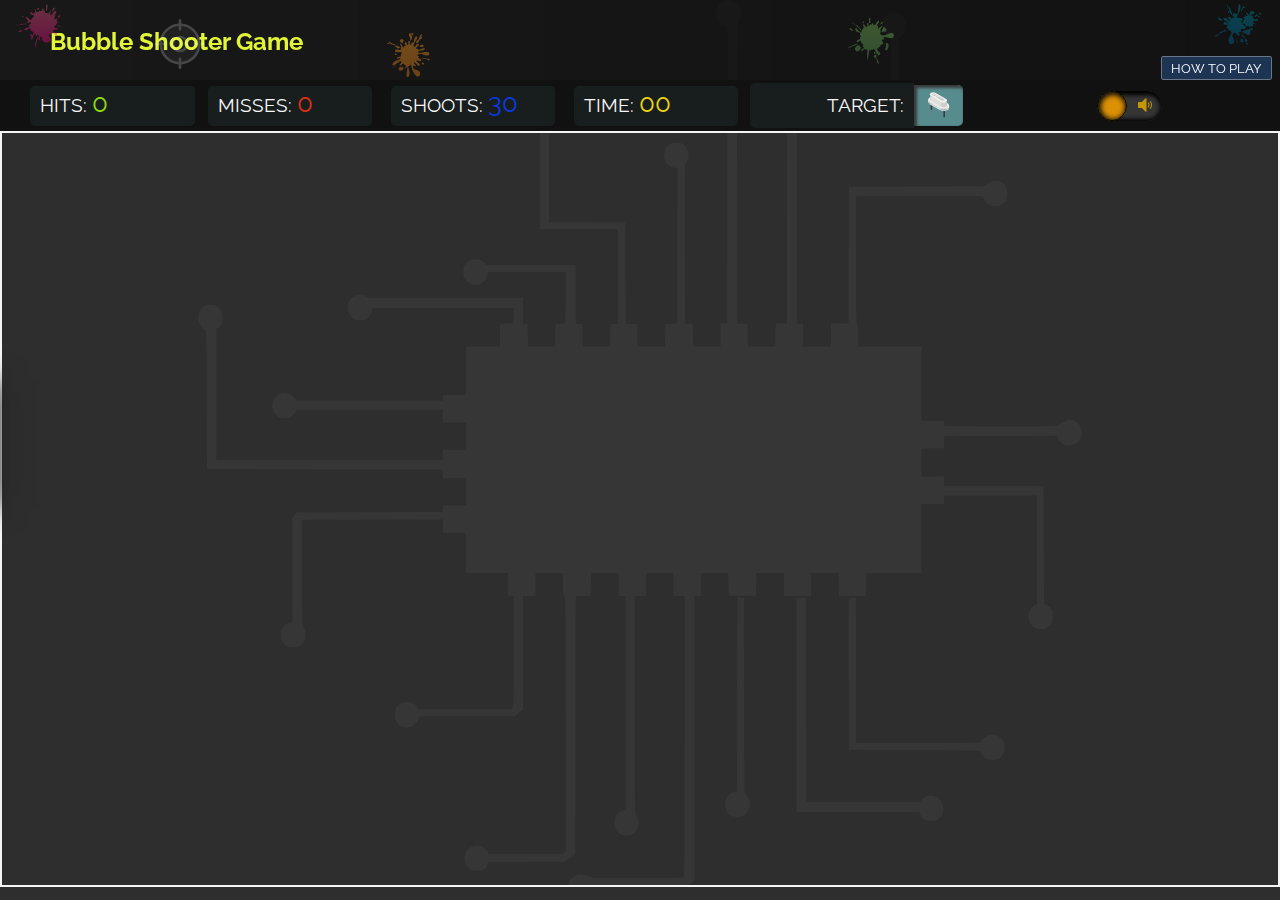
==== index.html @ 7543eb38 "Initial commit" ====
<!DOCTYPE html>
<html lang="en">
  <head>
    <meta charset="UTF-8">
    <meta http-equiv="X-UA-Compatible" content="IE=edge">
    <meta name="viewport" content="width=device-width, initial-scale=1.0, maximum-scale=1.0, user-scalable=0">
    <meta name="game shooter bubble css javascript">
    <link rel="shortcut icon" href="./icons/logo-tab.svg">
    <link rel="preconnect" href="https://fonts.googleapis.com">
    <link rel="preconnect" href="https://fonts.gstatic.com" crossorigin>
    <link href="https://fonts.googleapis.com/css2?family=DotGothic16&amp;family=Raleway:wght@100;200;300;400;500;700&amp;display=swap" rel="stylesheet">
    <link rel="stylesheet" href="./styles/general.css">
    <link rel="stylesheet" href="./styles/default.css">
    <title>Bubble Shooter Game</title>
  </head>
  <body>
    <main> 
      <header class="header"><img class="header__ballone header__ball" src="./images/mark_painball_1.png"><img class="header__balltwo header__ball" src="./images/mark_painball_2.png"><img class="header__ballthree header__ball" src="./images/mark_painball_3.png"><img class="header__ballfour header__ball" src="./images/mark_painball_4.png"><img class="header__shooter" src="./icons/crosshair2.svg">
        <h1 class="header__title">Bubble Shooter Game</h1>
        <button class="header__howtoplay">HOW TO PLAY</button>
        <div class="header__window">
          <ul class="header__message">
            <li class="header__list header__list--title">
              <h2>HOW TO PLAY</h2>
            </li>
            <li class="header__list">The goal of the game is to get the highest number of hits</li>
            <li class="header__list">Shoot the bubbles containing the selected target</li>
            <li class="header__list">You have a number of shots available</li>
            <li class="header__list">You have a limit of missed shots</li>
            <li class="header__list">Do not let the bubbles escape with the target.</li>
          </ul>
        </div>
      </header>
      <audio id="soundExplosion" src="./sounds/explosion2.mp3"></audio>
      <audio id="painball_shoot" src="./sounds/paintball_shoot.mp3"></audio>
      <div class="scoreboard">
        <p id="hits">HITS: <span> 0</span></p>
        <p id="misses">MISSES: <span> 0</span></p>
        <p id="shoots">SHOOTS: <span> 0</span></p>
        <p id="time">TIME: <span> 00</span></p>
        <p id="target">TARGET:</p><img id="targetImg" src="">
        <div id="mutedButton"><span></span></div>
      </div>
      <div id="containerAnimation"></div>
      <div class="explosion"><span></span>
        <div>
        </div>
        <div>
        </div>
        <div>
        </div>
        <div>
        </div>
        <div>
        </div>
        <div>
        </div>
        <div>
        </div>
        <div>
        </div>
        <div>
        </div>
        <div>
        </div>
        <div>
        </div>
        <div>
        </div>
        <div>
        </div>
        <div>
        </div>
        <div>
        </div>
        <div>
        </div>
        <div>
        </div>
        <div>
        </div>
        <div>
        </div>
        <div>
        </div>
        <div>
        </div>
        <div>
        </div>
        <div>
        </div>
        <div>
        </div>
        <div>
        </div>
        <div>
        </div>
        <div>
        </div>
        <div>
        </div>
        <div>
        </div>
        <div>
        </div>
        <div>
        </div>
        <div>
        </div>
        <div>
        </div>
        <div>
        </div>
        <div>
        </div>
        <div>
        </div>
        <div>
        </div>
        <div>
        </div>
        <div>
        </div>
        <div>
        </div>
        <div>
        </div>
        <div>
        </div>
        <div>
        </div>
        <div>
        </div>
        <div>
        </div>
        <div>
        </div>
        <div>
        </div>
        <div>
        </div>
        <div>
        </div>
        <div>
        </div>
        <div>
        </div>
        <div>
        </div>
        <div>
        </div>
        <div>
        </div>
        <div>
        </div>
        <div>
        </div>
        <div>
        </div>
        <div>
        </div>
        <div>
        </div>
        <div>
        </div>
      </div>
      <div class="gameovercard">
        <p class="gameovercard__letters"><span>G</span><span>A</span><span>M</span><span>E</span> <span>O</span><span>V</span><span>E</span><span>R</span> </p><a class="gameovercard__restart" href="/" title="start game">PRESS TO START          </a>
        <!--div(class="bulletMark")-->
      </div>
    </main>
  </body>
  <script src="./scripts/default.js"> </script>
</html>
---- styles/general.css ----
* {
  padding: 0;
  margin: 0;
  box-sizing: border-box;
  -webkit-user-select: none;
  /* Safari */
  -ms-user-select: none;
  /* IE 10 and IE 11 */
  user-select: none;
  /* Standard syntax */
  font-family: "Raleway", sans-serif;
}

:root {
  --color_backdark: #111111;
  --color_backdarkTwo: #222222;
  --color_backmedium: #2e2e2e;
  --color_backlight: #8f8f8f;
  --color_secondback: #282b41;
  --color_deactivated: #735F32;
  --color_activated: #C69749;
  --color_font: #f8f8f8;
  --font_Display: "DotGothic16", sans-serif;
  --font-General: "Raleway", sans-serif;
}

body {
  background: var(--color_backmedium);
  font-size: 62.5%;
  font-family: var(--font-General);
}

body {
  background-color: var(--color_backdarkTwo);
  overflow-y: scroll;
}
body::-webkit-scrollbar {
  width: 13px;
}
body::-webkit-scrollbar-track {
  background: #f1f1f1;
  border-radius: 4px;
}
body::-webkit-scrollbar-thumb {
  background: var(--color_backlight);
  border-radius: 4px;
}
body::-webkit-scrollbar-thumb:hover {
  background: var(--color_backdark);
}

main {
  display: flex;
  flex-direction: column;
  align-items: center;
  justify-content: center;
  height: 100%;
  background-image: url("../images/backcircuit.svg");
  background-attachment: fixed;
  background-repeat: no-repeat;
  background-size: contain;
  background-position: center;
  overflow-y: auto;
  overflow-x: hidden;
}
main .title {
  position: relative;
  width: 95%;
  padding: 10px;
  margin-top: 25px;
  margin-right: auto;
  margin-left: 40px;
  font-weight: 700;
  color: var(--color_backdark);
  border-radius: 10px 10px 0 0;
  border: 2px solid #444444;
  font-size: 2rem;
  background-color: #FFFFFF77;
}
main .title::after {
  position: absolute;
  content: "";
  border-radius: 10px 10px 0 0;
  background: linear-gradient(145deg, #f3eeee, #c08810, #0f0f0f, #926e0b);
  background-size: 500%;
  width: 100%;
  height: 100%;
  z-index: -1;
  left: 0;
  top: 0;
  animation: animateText 5s linear infinite alternate;
}
main .description, main .conceptos {
  font-size: 1rem;
  font-weight: 200;
  margin: 20px 40px;
  text-align: justify;
  color: var(--color_font);
}

@keyframes animateText {
  from {
    background-position: 0% 50%;
  }
  to {
    background-position: 100% 50%;
  }
}
---- styles/default.css ----
* {
  padding: 0;
  margin: 0;
  box-sizing: border-box;
  -webkit-user-select: none;
  /* Safari */
  -ms-user-select: none;
  /* IE 10 and IE 11 */
  user-select: none;
  /* Standard syntax */
  font-family: "Raleway", sans-serif;
}

:root {
  --color_backdark: #111111;
  --color_backdarkTwo: #222222;
  --color_backmedium: #2e2e2e;
  --color_backlight: #8f8f8f;
  --color_secondback: #282b41;
  --color_deactivated: #735F32;
  --color_activated: #C69749;
  --color_font: #f8f8f8;
  --font_Display: "DotGothic16", sans-serif;
  --font-General: "Raleway", sans-serif;
}

body {
  background: var(--color_backmedium);
  font-size: 62.5%;
  font-family: var(--font-General);
}

/* Media Queries Mixin
**********************/
body {
  overflow: hidden;
}

:root {
  touch-action: pan-x pan-y;
  height: 100%;
}

.header {
  position: relative;
  width: 100%;
  height: 5rem;
  padding: 1.7rem 0 2rem 3.1rem;
  background: linear-gradient(90deg, #00000077, #00000099);
}
.header__title {
  margin-top: 0;
  margin-bottom: 0px;
  color: #e2f536;
  font-size: 1.5rem;
  z-index: 2;
}
.header__howtoplay {
  position: absolute;
  bottom: 0;
  right: 0.5rem;
  padding: 0.2rem 0.6rem;
  background-color: #1d3453;
  border: 1px solid #FFFFFF55;
  border-radius: 0.15rem;
  color: #ffffff;
  transition: all 0.3s;
  cursor: pointer;
}
.header__howtoplay:hover {
  background-color: #284d7e;
  border-color: #FFFFFFcc;
}
.header__window {
  position: absolute;
  display: none;
  align-items: center;
  justify-content: center;
  right: 0;
  bottom: calc(-97vh + 5rem);
  width: 100%;
  height: calc(97vh - 5rem);
  background-color: #83828255;
  border: 1px solid #FFFFFFaa;
  backdrop-filter: blur(5px);
  z-index: 2;
}
.header__message {
  background-color: #0e141ddd;
  padding: 1.5rem;
  border-radius: 0.3rem;
  border: 1px solid #c5c5c588;
}
.header__list {
  list-style-type: circle;
  color: #ececec;
  font-size: 1rem;
  padding: 0.5rem 0.5rem;
}
.header__list--title {
  list-style: none;
  text-align: center;
  color: #66a0eb;
}
.header__ball {
  position: absolute;
  opacity: 0.4;
  z-index: 1;
}
.header__ballone {
  right: 30%;
  top: 1rem;
}
.header__balltwo {
  left: 1rem;
  top: 0;
}
.header__ballthree {
  left: 30%;
  bottom: 0;
}
.header__ballfour {
  right: 1rem;
  top: 0;
}
.header__shooter {
  position: absolute;
  width: 3.5rem;
  left: 9.5rem;
  top: 1rem;
  z-index: 1;
  opacity: 0.2;
}

.scoreboard {
  display: grid;
  grid-auto-flow: column;
  grid-template-columns: repeat(7, 1fr);
  grid-template-rows: 4vw;
  align-items: center;
  align-content: center;
  width: 100%;
  background-color: #111111;
  color: var(--color_font);
  font-size: 1.5vw;
}
@media (max-width: 700px) {
  .scoreboard {
    grid-template-columns: repeat(5, 1fr);
    grid-template-rows: repeat(2, 1fr);
    align-items: center;
    justify-content: center;
    font-size: 0.5rem;
    padding: 0.25rem;
    gap: 0.2rem;
  }
}
@media (max-width: 700px) {
  .scoreboard p {
    font-size: 0.8rem;
  }
}
@media (max-width: 700px) {
  .scoreboard p span {
    width: 100%;
    font-size: 1.1rem;
    text-align: center;
  }
}
.scoreboard p:nth-child(1) {
  margin-left: 30px;
  width: 90%;
  background-color: #87dfe211;
  border-radius: 5px;
  padding: 2px 10px 8px 10px;
}
@media (max-width: 700px) {
  .scoreboard p:nth-child(1) {
    grid-column: 1/2;
    grid-row: 1/2;
    margin: 0;
  }
}
.scoreboard p:nth-child(1) span {
  color: #91da0a;
}
.scoreboard p:nth-child(2) {
  margin-left: 25px;
  width: 90%;
  justify-self: left;
  background-color: #87dfe211;
  border-radius: 5px;
  padding: 2px 10px 8px 10px;
}
@media (max-width: 700px) {
  .scoreboard p:nth-child(2) {
    grid-column: 2/3;
    grid-row: 1/2;
    margin: 0;
  }
}
.scoreboard p:nth-child(2) span {
  color: #da3012;
}
.scoreboard p:nth-child(3) {
  margin-left: 25px;
  justify-self: left;
  width: 90%;
  background-color: #87dfe211;
  border-radius: 5px;
  padding: 2px 10px 8px 10px;
}
@media (max-width: 700px) {
  .scoreboard p:nth-child(3) {
    grid-column: 1/2;
    margin: 0;
    grid-row: 2/3;
  }
}
.scoreboard p:nth-child(3) span {
  color: #093add;
}
.scoreboard p:nth-child(4) {
  margin-left: 25px;
  width: 90%;
  justify-self: left;
  background-color: #87dfe211;
  border-radius: 5px;
  padding: 2px 10px 8px 10px;
}
@media (max-width: 700px) {
  .scoreboard p:nth-child(4) {
    grid-column: 2/3;
    grid-row: 2/3;
    margin: 0;
  }
}
.scoreboard p:nth-child(4) span {
  color: #ebd40d;
}
.scoreboard p:nth-child(5) {
  margin-left: 5px;
  width: 90%;
  text-align: right;
  align-self: center;
  justify-self: right;
  background-color: #87dfe211;
  border-radius: 5px 0 0 5px;
  padding: 11px 10px 12px 10px;
}
@media (max-width: 700px) {
  .scoreboard p:nth-child(5) {
    grid-column: 3/4;
    grid-row: 1/span 2;
    margin: 0;
  }
}
.scoreboard img {
  height: 80%;
  min-height: 40px;
  justify-self: left;
  background: #87dfe299;
  box-shadow: 2px 2px 3px 1px #3a3a3a inset;
  border-radius: 0 5px 5px 0;
  padding: 6px 10px 6px 10px;
}
@media (max-width: 700px) {
  .scoreboard img {
    grid-column: 4/5;
    grid-row: 1/span 2;
    margin: 0;
    max-height: 3rem;
  }
}
.scoreboard span {
  font-size: 2vw;
  font-stretch: condensed;
}

#containerAnimation {
  display: flex;
  align-items: center;
  position: relative;
  flex-flow: column wrap;
  width: 100vw;
  height: 84vh;
  overflow: hidden;
  background-color: transparent;
  border: 2px solid whitesmoke;
  cursor: url("../icons/crosshair3.svg") 16 16, auto;
}
#containerAnimation > div {
  position: absolute;
  border-radius: 50%;
  border: 1px solid #e7e7e700;
  background-color: #87dfe222;
  margin: 35px;
  transform-origin: center;
  background-repeat: no-repeat;
  background-size: 80%;
  background-position: center;
  transform: translateY(900px);
  top: 0;
  transition: top 0.8s linear;
  padding: 30px;
  box-shadow: -10px -10px 7px 25px #FFFFFF18 inset, -7px -1px 7px 5px #8f8f8f65 inset;
}
#containerAnimation > div img {
  width: 100%;
  background-size: cover;
}

.gameOver {
  top: 0;
}

.explosion {
  position: absolute;
  display: flex;
  align-items: center;
  justify-content: center;
  width: 100px;
  height: 100px;
  background-color: transparent;
  top: 250px;
  opacity: 0;
  left: 400px;
  z-index: -1;
}
.explosion span {
  position: absolute;
  width: 0px;
  height: 20px;
  background: #FFFFFFcc;
  box-shadow: 1px 1px 80px 30px #f8edad;
  animation: smoke 0.4s linear infinite;
}
.explosion > div {
  position: relative;
  width: 6px;
  height: 6px;
  border-radius: 2px;
  animation-timing-function: ease-out;
  animation-duration: 3s;
  animation-iteration-count: infinite;
  animation-name: shoot, fade;
}
.explosion > div:nth-child(1) {
  transform: translate(15vw, 6vh);
  background: #e47867;
  animation-duration: 1.57s;
  animation-delay: -1.3345s;
}
.explosion > div:nth-child(2) {
  transform: translate(12vw, 7vh);
  background: #e4cb67;
  animation-duration: 1.34s;
  animation-delay: -0.8844s;
}
.explosion > div:nth-child(3) {
  transform: translate(5vw, 7vh);
  background: #70e467;
  animation-duration: 1.7s;
  animation-delay: -1.241s;
}
.explosion > div:nth-child(4) {
  transform: translate(11vw, 1vh);
  background: #c9e467;
  animation-duration: 1.46s;
  animation-delay: -0.3212s;
}
.explosion > div:nth-child(5) {
  transform: translate(10vw, 1vh);
  background: #e49967;
  animation-duration: 1.02s;
  animation-delay: -0.8568s;
}
.explosion > div:nth-child(6) {
  transform: translate(2vw, 1vh);
  background: #7ae467;
  animation-duration: 1.56s;
  animation-delay: -0.9204s;
}
.explosion > div:nth-child(7) {
  transform: translate(1vw, 11vh);
  background: #8fe467;
  animation-duration: 1.31s;
  animation-delay: -0.4978s;
}
.explosion > div:nth-child(8) {
  transform: translate(7vw, 3vh);
  background: #67e46b;
  animation-duration: 1.08s;
  animation-delay: -0.9072s;
}
.explosion > div:nth-child(9) {
  transform: translate(11vw, 8vh);
  background: #e4c367;
  animation-duration: 1.4s;
  animation-delay: -0.966s;
}
.explosion > div:nth-child(10) {
  transform: translate(2vw, 1vh);
  background: #67e4a2;
  animation-duration: 1.95s;
  animation-delay: -0.858s;
}
.explosion > div:nth-child(11) {
  transform: translate(13vw, 2vh);
  background: #e47e67;
  animation-duration: 1.13s;
  animation-delay: -0.1695s;
}
.explosion > div:nth-child(12) {
  transform: translate(4vw, 13vh);
  background: #e48267;
  animation-duration: 1.8s;
  animation-delay: -1.62s;
}
.explosion > div:nth-child(13) {
  transform: translate(11vw, 7vh);
  background: #bfe467;
  animation-duration: 1.08s;
  animation-delay: -0.0864s;
}
.explosion > div:nth-child(14) {
  transform: translate(10vw, 7vh);
  background: #e4aa67;
  animation-duration: 1.35s;
  animation-delay: -0.297s;
}
.explosion > div:nth-child(15) {
  transform: translate(9vw, 11vh);
  background: #9de467;
  animation-duration: 1.07s;
  animation-delay: -1.07s;
}
.explosion > div:nth-child(16) {
  transform: translate(14vw, 5vh);
  background: #78e467;
  animation-duration: 1.65s;
  animation-delay: -0.924s;
}
.explosion > div:nth-child(17) {
  transform: translate(-1vw, 1vh);
  background: #e47a67;
  animation-duration: 1.11s;
  animation-delay: -0.333s;
}
.explosion > div:nth-child(18) {
  transform: translate(-14vw, 5vh);
  background: #67e48f;
  animation-duration: 1.17s;
  animation-delay: -0.1053s;
}
.explosion > div:nth-child(19) {
  transform: translate(-10vw, 15vh);
  background: #e4d467;
  animation-duration: 1.1s;
  animation-delay: -0.187s;
}
.explosion > div:nth-child(20) {
  transform: translate(-5vw, 12vh);
  background: #b6e467;
  animation-duration: 1.17s;
  animation-delay: -0.7137s;
}
.explosion > div:nth-child(21) {
  transform: translate(-14vw, 3vh);
  background: #93e467;
  animation-duration: 1.88s;
  animation-delay: -1.6732s;
}
.explosion > div:nth-child(22) {
  transform: translate(-2vw, 3vh);
  background: #67e499;
  animation-duration: 1.88s;
  animation-delay: -1.5228s;
}
.explosion > div:nth-child(23) {
  transform: translate(-15vw, 6vh);
  background: #bde467;
  animation-duration: 1.43s;
  animation-delay: -0.8008s;
}
.explosion > div:nth-child(24) {
  transform: translate(-11vw, 12vh);
  background: #67e484;
  animation-duration: 1.34s;
  animation-delay: -0.603s;
}
.explosion > div:nth-child(25) {
  transform: translate(-2vw, 15vh);
  background: #67e482;
  animation-duration: 1.03s;
  animation-delay: -0.515s;
}
.explosion > div:nth-child(26) {
  transform: translate(-15vw, 3vh);
  background: #aee467;
  animation-duration: 1.44s;
  animation-delay: -0.8784s;
}
.explosion > div:nth-child(27) {
  transform: translate(-15vw, 10vh);
  background: #9de467;
  animation-duration: 1.34s;
  animation-delay: -0.6164s;
}
.explosion > div:nth-child(28) {
  transform: translate(-1vw, 15vh);
  background: #9de467;
  animation-duration: 1.5s;
  animation-delay: -1.2s;
}
.explosion > div:nth-child(29) {
  transform: translate(-3vw, 10vh);
  background: #e48f67;
  animation-duration: 1.12s;
  animation-delay: -0.1008s;
}
.explosion > div:nth-child(30) {
  transform: translate(-14vw, 14vh);
  background: #76e467;
  animation-duration: 1.35s;
  animation-delay: -1.2285s;
}
.explosion > div:nth-child(31) {
  transform: translate(-14vw, 13vh);
  background: #6be467;
  animation-duration: 1.78s;
  animation-delay: -1.78s;
}
.explosion > div:nth-child(32) {
  transform: translate(2vw, -13vh);
  background: #dce467;
  animation-duration: 1.36s;
  animation-delay: -0.5304s;
}
.explosion > div:nth-child(33) {
  transform: translate(5vw, -14vh);
  background: #cbe467;
  animation-duration: 1.44s;
  animation-delay: -0.36s;
}
.explosion > div:nth-child(34) {
  transform: translate(8vw, -2vh);
  background: #80e467;
  animation-duration: 1.36s;
  animation-delay: -0.408s;
}
.explosion > div:nth-child(35) {
  transform: translate(13vw, -1vh);
  background: #67e493;
  animation-duration: 2s;
  animation-delay: -0.86s;
}
.explosion > div:nth-child(36) {
  transform: translate(10vw, -1vh);
  background: #76e467;
  animation-duration: 1.27s;
  animation-delay: -0.7112s;
}
.explosion > div:nth-child(37) {
  transform: translate(13vw, -9vh);
  background: #67e48f;
  animation-duration: 1.22s;
  animation-delay: -0.4026s;
}
.explosion > div:nth-child(38) {
  transform: translate(11vw, -15vh);
  background: #9de467;
  animation-duration: 1.29s;
  animation-delay: -0.774s;
}
.explosion > div:nth-child(39) {
  transform: translate(4vw, -1vh);
  background: #e47067;
  animation-duration: 1.52s;
  animation-delay: -0.8664s;
}
.explosion > div:nth-child(40) {
  transform: translate(5vw, -13vh);
  background: #e4cb67;
  animation-duration: 1.95s;
  animation-delay: -0.9165s;
}
.explosion > div:nth-child(41) {
  transform: translate(9vw, -10vh);
  background: #80e467;
  animation-duration: 1.9s;
  animation-delay: -0.228s;
}
.explosion > div:nth-child(42) {
  transform: translate(4vw, -3vh);
  background: #e46e67;
  animation-duration: 1.6s;
  animation-delay: -1.152s;
}
.explosion > div:nth-child(43) {
  transform: translate(2vw, -1vh);
  background: #e4aa67;
  animation-duration: 1.19s;
  animation-delay: -0.9401s;
}
.explosion > div:nth-child(44) {
  transform: translate(12vw, -4vh);
  background: #b8e467;
  animation-duration: 1.61s;
  animation-delay: -0.3542s;
}
.explosion > div:nth-child(45) {
  transform: translate(2vw, -10vh);
  background: #b8e467;
  animation-duration: 1.93s;
  animation-delay: -1.7949s;
}
.explosion > div:nth-child(46) {
  transform: translate(1vw, -2vh);
  background: #b4e467;
  animation-duration: 1.67s;
  animation-delay: -1.5364s;
}
.explosion > div:nth-child(47) {
  transform: translate(-10vw, -7vh);
  background: #8de467;
  animation-duration: 1.66s;
  animation-delay: -0.83s;
}
.explosion > div:nth-child(48) {
  transform: translate(-12vw, -4vh);
  background: #bbe467;
  animation-duration: 1.02s;
  animation-delay: -0.1938s;
}
.explosion > div:nth-child(49) {
  transform: translate(-6vw, -3vh);
  background: #e4e467;
  animation-duration: 1.77s;
  animation-delay: -1.6992s;
}
.explosion > div:nth-child(50) {
  transform: translate(-8vw, -12vh);
  background: #a8e467;
  animation-duration: 1.16s;
  animation-delay: -0.1856s;
}
.explosion > div:nth-child(51) {
  transform: translate(-5vw, -5vh);
  background: #e49567;
  animation-duration: 1.95s;
  animation-delay: -1.599s;
}
.explosion > div:nth-child(52) {
  transform: translate(-15vw, -4vh);
  background: #e4cf67;
  animation-duration: 1.97s;
  animation-delay: -1.8518s;
}
.explosion > div:nth-child(53) {
  transform: translate(-4vw, -9vh);
  background: #67e4a6;
  animation-duration: 1.99s;
  animation-delay: -1.6716s;
}
.explosion > div:nth-child(54) {
  transform: translate(-10vw, -6vh);
  background: #cde467;
  animation-duration: 1.33s;
  animation-delay: -0.2926s;
}
.explosion > div:nth-child(55) {
  transform: translate(-2vw, -9vh);
  background: #72e467;
  animation-duration: 1.69s;
  animation-delay: -0.3887s;
}
.explosion > div:nth-child(56) {
  transform: translate(-7vw, -3vh);
  background: #e4a667;
  animation-duration: 1.41s;
  animation-delay: -0.846s;
}
.explosion > div:nth-child(57) {
  transform: translate(-8vw, -3vh);
  background: #e4c367;
  animation-duration: 1.64s;
  animation-delay: -0.9512s;
}
.explosion > div:nth-child(58) {
  transform: translate(-5vw, -5vh);
  background: #e4b467;
  animation-duration: 1.11s;
  animation-delay: -0.0111s;
}
.explosion > div:nth-child(59) {
  transform: translate(-3vw, -6vh);
  background: #a6e467;
  animation-duration: 1.35s;
  animation-delay: -0.162s;
}
.explosion > div:nth-child(60) {
  transform: translate(-8vw, -9vh);
  background: #e4e267;
  animation-duration: 1.95s;
  animation-delay: -1.7745s;
}

#mutedButton {
  position: relative;
  width: 65px;
  height: 30px;
  border-radius: 20px;
  background-color: #353535;
  background-image: url("../icons/up_volume.svg");
  background-repeat: no-repeat;
  background-size: 25%;
  background-position: left;
  background-position-x: 40px;
  box-shadow: 1px 1px 4px 3px black inset;
  transition: background 0.3s linear;
}
@media (max-width: 700px) {
  #mutedButton {
    grid-column: 5/6;
    grid-row: 1/span 2;
    align-self: center;
    justify-self: center;
  }
}
#mutedButton span {
  position: absolute;
  content: "";
  width: 30px;
  height: 30px;
  left: 0px;
  border-radius: 50%;
  border: 1px solid black;
  background: #db9005;
  box-shadow: 1px 1px 5px 2px #0e0e0e inset;
  transition-timing-function: linear;
  transition-duration: 0.3s;
  transition-property: transform, background;
  cursor: pointer;
}

.bulletMark {
  position: absolute;
  width: 40px;
  height: 40px;
  border-radius: 10px;
  background-repeat: no-repeat;
  background-size: contain;
  opacity: 0.8;
  cursor: url("../icons/crosshair3.svg") 16 16, auto;
  z-index: -2;
  animation: markBullet 5s linear 4s;
}

.gameovercard {
  position: absolute;
  display: flex;
  align-items: center;
  justify-content: center;
  width: 100%;
  height: 8rem;
  background-color: #00000055;
  transform: translateX(-100%);
  border: 1px solid #fff;
  box-shadow: 0px 0px 25px #222;
  backdrop-filter: blur(3px);
  transition: transform 1.3s cubic-bezier(0.97, 0.15, 0.02, 1.45);
  cursor: url("../icons/crosshair3.svg") 16 16, auto;
}
.gameovercard__restart {
  position: absolute;
  bottom: -1.2rem;
  color: #efe1ff;
  text-decoration: none;
  align-self: flex-end;
  font-size: 1.2rem;
  background-color: #152233;
  border: 1px solid #FFFFFF45;
  padding: 0.5rem 1.3rem;
  border-radius: 1rem;
}
.gameovercard__restart:hover {
  background-color: #223650;
}
.gameovercard__letters > span {
  position: absolute;
  font-size: 7rem;
  top: 10%;
  text-align: center;
  font-weight: bold;
  background-image: linear-gradient(to left, #661725, #5d3a85, #a5531c, #286cc4, #12832e, #be950b);
  color: transparent;
  text-shadow: 1px 1px 5px #FFFFFF12;
  -webkit-background-clip: text;
  background-clip: text;
  background-size: 500%;
  animation-name: animationTextGameOver, colorText;
  animation-timing-function: ease-in-out;
  animation-duration: 1s;
  animation-iteration-count: infinite;
  animation-direction: alternate;
}
@media (min-width: 988px) and (max-width: 1376px) {
  .gameovercard__letters > span {
    font-size: 4rem;
  }
}
@media (min-width: 300px) and (max-width: 1375px) {
  .gameovercard__letters > span {
    font-size: 3.5rem;
  }
}
.gameovercard__letters > span:nth-child(1) {
  animation-delay: 0.5s;
  right: calc(75vw - 6vw);
}
@media (min-width: 300px) and (max-width: 600px) {
  .gameovercard__letters > span:nth-child(1) {
    right: calc(85vw - 8vw);
  }
}
.gameovercard__letters > span:nth-child(2) {
  animation-delay: 0.75s;
  right: calc(75vw - 12vw);
}
@media (min-width: 300px) and (max-width: 600px) {
  .gameovercard__letters > span:nth-child(2) {
    right: calc(85vw - 16vw);
  }
}
.gameovercard__letters > span:nth-child(3) {
  animation-delay: 1s;
  right: calc(74vw - 18vw);
}
@media (min-width: 300px) and (max-width: 600px) {
  .gameovercard__letters > span:nth-child(3) {
    right: calc(76vw - 18vw);
  }
}
.gameovercard__letters > span:nth-child(4) {
  animation-delay: 1.25s;
  right: calc(74vw - 24vw);
}
@media (min-width: 300px) and (max-width: 600px) {
  .gameovercard__letters > span:nth-child(4) {
    right: calc(76vw - 24vw);
  }
}
.gameovercard__letters > span:nth-child(5) {
  animation-delay: 1.5s;
  right: calc(70vw - 30vw);
}
@media (min-width: 300px) and (max-width: 600px) {
  .gameovercard__letters > span:nth-child(5) {
    right: calc(82vw - 45vw);
  }
}
.gameovercard__letters > span:nth-child(6) {
  animation-delay: 1.75s;
  right: calc(70vw - 36vw);
}
@media (min-width: 300px) and (max-width: 600px) {
  .gameovercard__letters > span:nth-child(6) {
    right: calc(82vw - 54vw);
  }
}
.gameovercard__letters > span:nth-child(7) {
  animation-delay: 2s;
  right: calc(70vw - 42vw);
}
@media (min-width: 300px) and (max-width: 600px) {
  .gameovercard__letters > span:nth-child(7) {
    right: calc(82vw - 63vw);
  }
}
.gameovercard__letters > span:nth-child(8) {
  animation-delay: 2.25s;
  right: calc(70vw - 48vw);
}
@media (min-width: 300px) and (max-width: 600px) {
  .gameovercard__letters > span:nth-child(8) {
    right: calc(82vw - 72vw);
  }
}

@keyframes animateSquares1 {
  0% {
    transform: rotateZ(0deg) translateY(1180px);
    /*box-shadow: 1px 1px 10px 7px #300dadaa;*/
  }
  100% {
    transform: rotateZ(0.03turn) translateY(-200px);
    /*box-shadow: 1px 1px 10px 7px #ee0404aa;*/
  }
}
@keyframes animateSquares2 {
  0% {
    transform: rotate(0deg) translateY(1180px);
    /*box-shadow: 1px 1px 10px 7px #0dad35aa;*/
  }
  100% {
    transform: rotate(-0.03turn) translateY(-200px);
  }
}
@keyframes animateSquares3 {
  0% {
    top: 1000px;
    transform: rotate(360deg);
    /*box-shadow: 1px 1px 10px 7px #0dad35aa;*/
  }
  50% {
    left: 800px;
    transform: rotate(360deg);
    /*box-shadow: 1px 1px 10px 7px #0dad35aa;*/
  }
  100% {
    top: -100px;
    transform: rotate(0deg);
    /*box-shadow: 1px 1px 10px 7px #e2ba07aa;*/
  }
}
@keyframes shoot {
  0% {
    transform: translate(-10%, -10%);
  }
}
@keyframes fade {
  to {
    opacity: 0;
  }
}
@keyframes smoke {
  0% {
    opacity: 1;
  }
  100% {
    opacity: 0;
    transform: translateY(-100%);
  }
}
@keyframes markBullet {
  0% {
    opacity: 0.8;
  }
  100% {
    opacity: 0;
  }
}
@keyframes colorText {
  from {
    background-position: 0% 50%;
  }
  to {
    background-position: 100% 50%;
  }
}
@keyframes animationTextGameOver {
  from {
    transform: translateY(0px);
  }
  to {
    transform: translateY(-20px);
  }
}
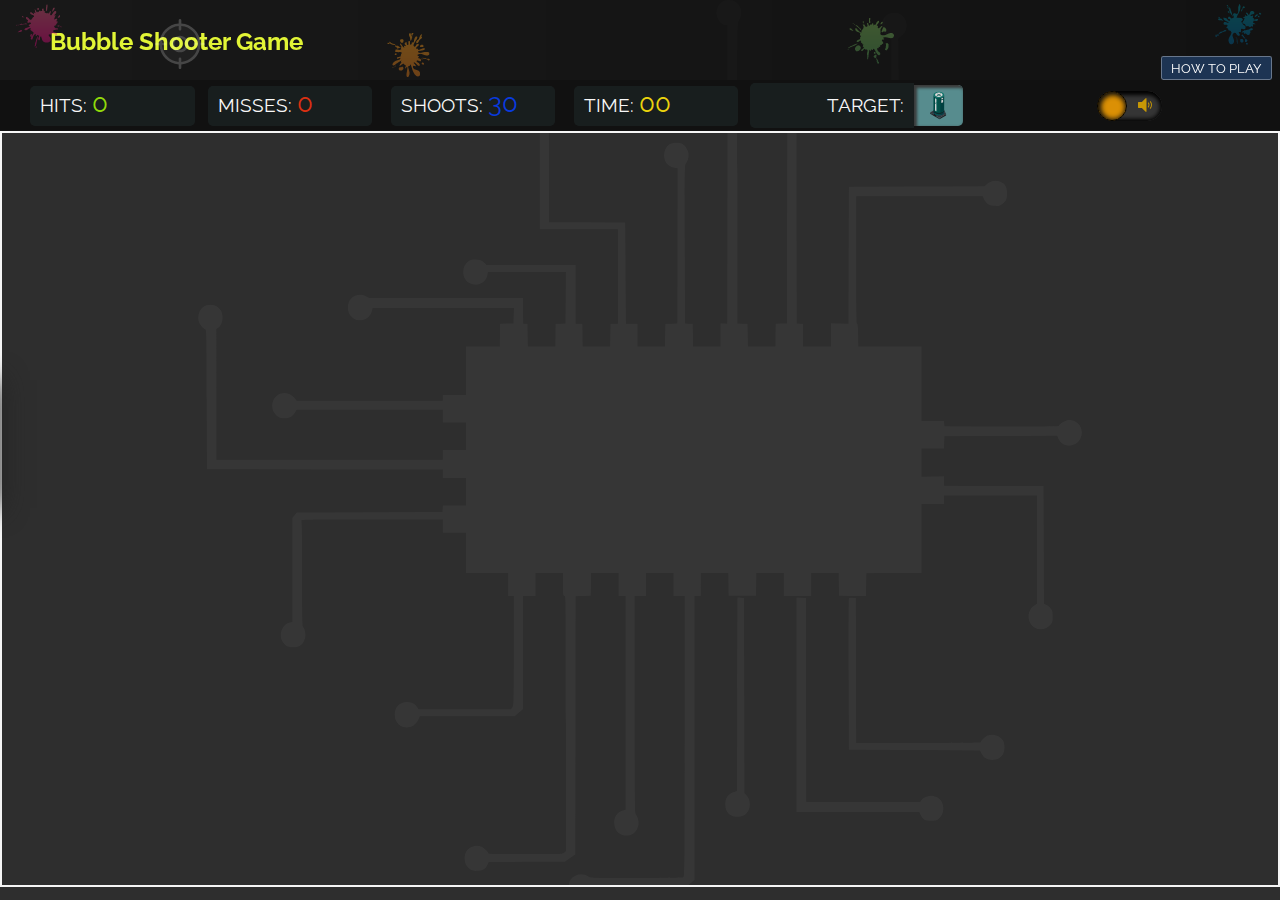
==== commit d8f58da7: "Update how to play" ====
--- a/index.html
+++ b/index.html
@@ -23,7 +23,7 @@
             <li class="header__list header__list--title">
               <h2>HOW TO PLAY</h2>
             </li>
-            <li class="header__list">The goal of the game is to get the highest number of hits</li>
+            <li class="header__list">The objective of the game is to get as many hits as possible</li>
             <li class="header__list">Shoot the bubbles containing the selected target</li>
             <li class="header__list">You have a number of shots available</li>
             <li class="header__list">You have a limit of missed shots</li>
@@ -171,4 +171,4 @@
     </main>
   </body>
   <script src="./scripts/default.js"> </script>
-</html>+</html>
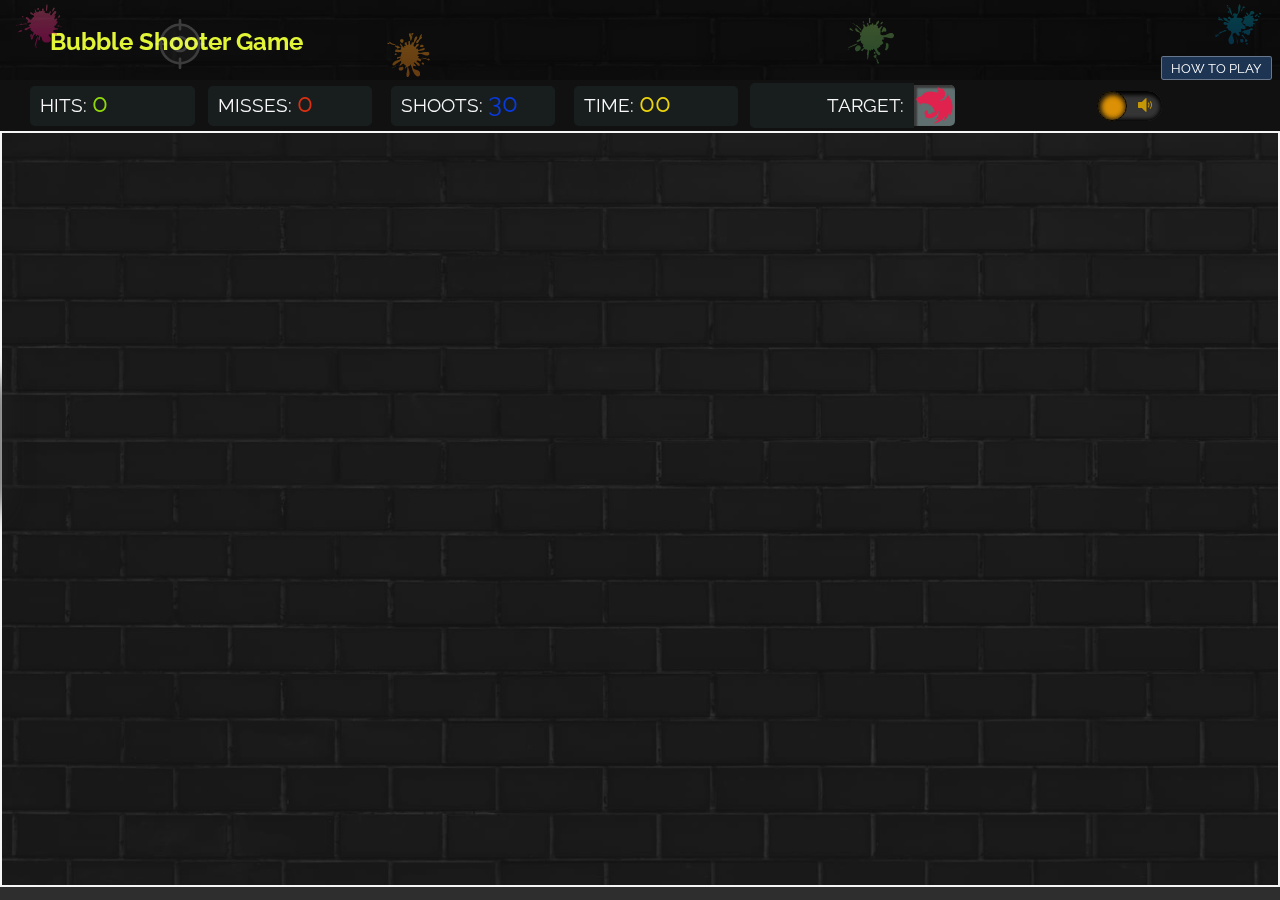
==== commit 3e7c6383: "Modified bubbles  background images" ====
--- a/index.html
+++ b/index.html
@@ -14,7 +14,8 @@
     <title>Bubble Shooter Game</title>
   </head>
   <body>
-    <main> 
+    <main class="main">
+      <div class="main__image"></div>
       <header class="header"><img class="header__ballone header__ball" src="./images/mark_painball_1.png"><img class="header__balltwo header__ball" src="./images/mark_painball_2.png"><img class="header__ballthree header__ball" src="./images/mark_painball_3.png"><img class="header__ballfour header__ball" src="./images/mark_painball_4.png"><img class="header__shooter" src="./icons/crosshair2.svg">
         <h1 class="header__title">Bubble Shooter Game</h1>
         <button class="header__howtoplay">HOW TO PLAY</button>
@@ -41,7 +42,7 @@
         <p id="target">TARGET:</p><img id="targetImg" src="">
         <div id="mutedButton"><span></span></div>
       </div>
-      <div id="containerAnimation"></div>
+      <div class="containeranimation"></div>
       <div class="explosion"><span></span>
         <div>
         </div>
@@ -165,10 +166,10 @@
         </div>
       </div>
       <div class="gameovercard">
-        <p class="gameovercard__letters"><span>G</span><span>A</span><span>M</span><span>E</span> <span>O</span><span>V</span><span>E</span><span>R</span> </p><a class="gameovercard__restart" href="/" title="start game">PRESS TO START          </a>
+        <p class="gameovercard__letters"><span>G</span><span>A</span><span>M</span><span>E</span> <span>O</span><span>V</span><span>E</span><span>R</span> </p><a class="gameovercard__restart" href="javascript:location.reload()" title="start game">PRESS TO START          </a>
         <!--div(class="bulletMark")-->
       </div>
     </main>
   </body>
   <script src="./scripts/default.js"> </script>
-</html>
+</html>--- a/styles/general.css
+++ b/styles/general.css
@@ -55,11 +55,6 @@
   align-items: center;
   justify-content: center;
   height: 100%;
-  background-image: url("../images/backcircuit.svg");
-  background-attachment: fixed;
-  background-repeat: no-repeat;
-  background-size: contain;
-  background-position: center;
   overflow-y: auto;
   overflow-x: hidden;
 }
--- a/styles/default.css
+++ b/styles/default.css
@@ -36,6 +36,24 @@
   overflow: hidden;
 }
 
+.main {
+  position: relative;
+  overflow: hidden;
+}
+.main__image {
+  position: absolute;
+  width: 100%;
+  height: 100%;
+  background-image: url("../images/background.jpg");
+  backdrop-filter: opacity(0.1);
+  background-position: center;
+  background-repeat: no-repeat;
+  background-size: cover;
+  z-index: -1;
+  opacity: 0.55;
+  filter: brightness(40%);
+}
+
 :root {
   touch-action: pan-x pan-y;
   height: 100%;
@@ -259,10 +277,10 @@
   height: 80%;
   min-height: 40px;
   justify-self: left;
-  background: #87dfe299;
-  box-shadow: 2px 2px 3px 1px #3a3a3a inset;
+  background: #d9feff65;
+  box-shadow: 2px 2px 2px 1px #3a3a3a inset;
   border-radius: 0 5px 5px 0;
-  padding: 6px 10px 6px 10px;
+  padding: 1px;
 }
 @media (max-width: 700px) {
   .scoreboard img {
@@ -277,7 +295,7 @@
   font-stretch: condensed;
 }
 
-#containerAnimation {
+.containeranimation {
   display: flex;
   align-items: center;
   position: relative;
@@ -289,7 +307,7 @@
   border: 2px solid whitesmoke;
   cursor: url("../icons/crosshair3.svg") 16 16, auto;
 }
-#containerAnimation > div {
+.containeranimation > div {
   position: absolute;
   border-radius: 50%;
   border: 1px solid #e7e7e700;
@@ -303,9 +321,9 @@
   top: 0;
   transition: top 0.8s linear;
   padding: 30px;
-  box-shadow: -10px -10px 7px 25px #FFFFFF18 inset, -7px -1px 7px 5px #8f8f8f65 inset;
-}
-#containerAnimation > div img {
+  box-shadow: -10px -10px 7px 25px #FFFFFF05 inset, -7px -1px 7px 5px #8f8f8f35 inset;
+}
+.containeranimation > div img {
   width: 100%;
   background-size: cover;
 }
@@ -346,364 +364,364 @@
   animation-name: shoot, fade;
 }
 .explosion > div:nth-child(1) {
-  transform: translate(15vw, 6vh);
-  background: #e47867;
+  transform: translate(1vw, 5vh);
+  background: #cde467;
+  animation-duration: 1.24s;
+  animation-delay: -0.806s;
+}
+.explosion > div:nth-child(2) {
+  transform: translate(7vw, 14vh);
+  background: #6ee467;
+  animation-duration: 1.63s;
+  animation-delay: -0.2608s;
+}
+.explosion > div:nth-child(3) {
+  transform: translate(8vw, 9vh);
+  background: #6ee467;
+  animation-duration: 1.85s;
+  animation-delay: -1.295s;
+}
+.explosion > div:nth-child(4) {
+  transform: translate(2vw, 6vh);
+  background: #67e470;
+  animation-duration: 1.85s;
+  animation-delay: -1.6095s;
+}
+.explosion > div:nth-child(5) {
+  transform: translate(8vw, 14vh);
+  background: #e4ac67;
+  animation-duration: 1.56s;
+  animation-delay: -0.5148s;
+}
+.explosion > div:nth-child(6) {
+  transform: translate(13vw, 9vh);
+  background: #e48b67;
+  animation-duration: 1.71s;
+  animation-delay: -1.2996s;
+}
+.explosion > div:nth-child(7) {
+  transform: translate(2vw, 15vh);
+  background: #e4b867;
+  animation-duration: 1.66s;
+  animation-delay: -0.6474s;
+}
+.explosion > div:nth-child(8) {
+  transform: translate(1vw, 12vh);
+  background: #e49567;
   animation-duration: 1.57s;
-  animation-delay: -1.3345s;
-}
-.explosion > div:nth-child(2) {
-  transform: translate(12vw, 7vh);
-  background: #e4cb67;
+  animation-delay: -1.0519s;
+}
+.explosion > div:nth-child(9) {
+  transform: translate(14vw, 11vh);
+  background: #87e467;
+  animation-duration: 1.35s;
+  animation-delay: -0.5535s;
+}
+.explosion > div:nth-child(10) {
+  transform: translate(1vw, 3vh);
+  background: #e4da67;
+  animation-duration: 1.17s;
+  animation-delay: -0.5499s;
+}
+.explosion > div:nth-child(11) {
+  transform: translate(13vw, 1vh);
+  background: #d4e467;
+  animation-duration: 1.91s;
+  animation-delay: -1.8718s;
+}
+.explosion > div:nth-child(12) {
+  transform: translate(5vw, 2vh);
+  background: #67e4a0;
+  animation-duration: 1.82s;
+  animation-delay: -1.4924s;
+}
+.explosion > div:nth-child(13) {
+  transform: translate(4vw, 2vh);
+  background: #9de467;
+  animation-duration: 1.44s;
+  animation-delay: -1.152s;
+}
+.explosion > div:nth-child(14) {
+  transform: translate(9vw, 1vh);
+  background: #e4d467;
+  animation-duration: 1.06s;
+  animation-delay: -0.9222s;
+}
+.explosion > div:nth-child(15) {
+  transform: translate(8vw, 6vh);
+  background: #e4cf67;
+  animation-duration: 1.26s;
+  animation-delay: -0.9072s;
+}
+.explosion > div:nth-child(16) {
+  transform: translate(15vw, 8vh);
+  background: #cde467;
   animation-duration: 1.34s;
-  animation-delay: -0.8844s;
-}
-.explosion > div:nth-child(3) {
-  transform: translate(5vw, 7vh);
-  background: #70e467;
-  animation-duration: 1.7s;
-  animation-delay: -1.241s;
-}
-.explosion > div:nth-child(4) {
-  transform: translate(11vw, 1vh);
-  background: #c9e467;
-  animation-duration: 1.46s;
-  animation-delay: -0.3212s;
-}
-.explosion > div:nth-child(5) {
-  transform: translate(10vw, 1vh);
-  background: #e49967;
-  animation-duration: 1.02s;
-  animation-delay: -0.8568s;
-}
-.explosion > div:nth-child(6) {
-  transform: translate(2vw, 1vh);
-  background: #7ae467;
-  animation-duration: 1.56s;
-  animation-delay: -0.9204s;
-}
-.explosion > div:nth-child(7) {
-  transform: translate(1vw, 11vh);
-  background: #8fe467;
+  animation-delay: -1.1792s;
+}
+.explosion > div:nth-child(17) {
+  transform: translate(-8vw, 15vh);
+  background: #e4c367;
+  animation-duration: 1.51s;
+  animation-delay: -0.1963s;
+}
+.explosion > div:nth-child(18) {
+  transform: translate(-7vw, 5vh);
+  background: #67e489;
+  animation-duration: 1.42s;
+  animation-delay: -1.3632s;
+}
+.explosion > div:nth-child(19) {
+  transform: translate(-3vw, 11vh);
+  background: #e4c767;
+  animation-duration: 1.13s;
+  animation-delay: -0.452s;
+}
+.explosion > div:nth-child(20) {
+  transform: translate(-2vw, 3vh);
+  background: #e47e67;
+  animation-duration: 1.09s;
+  animation-delay: -0.7412s;
+}
+.explosion > div:nth-child(21) {
+  transform: translate(-3vw, 8vh);
+  background: #99e467;
+  animation-duration: 1.8s;
+  animation-delay: -0.918s;
+}
+.explosion > div:nth-child(22) {
+  transform: translate(-2vw, 12vh);
+  background: #a2e467;
+  animation-duration: 1.73s;
+  animation-delay: -0.2422s;
+}
+.explosion > div:nth-child(23) {
+  transform: translate(-13vw, 12vh);
+  background: #e47467;
+  animation-duration: 1.78s;
+  animation-delay: -0.356s;
+}
+.explosion > div:nth-child(24) {
+  transform: translate(-9vw, 8vh);
+  background: #e4a867;
+  animation-duration: 1.17s;
+  animation-delay: -0.9594s;
+}
+.explosion > div:nth-child(25) {
+  transform: translate(-13vw, 15vh);
+  background: #e47467;
+  animation-duration: 1.18s;
+  animation-delay: -1.003s;
+}
+.explosion > div:nth-child(26) {
+  transform: translate(-4vw, 6vh);
+  background: #78e467;
   animation-duration: 1.31s;
-  animation-delay: -0.4978s;
-}
-.explosion > div:nth-child(8) {
-  transform: translate(7vw, 3vh);
-  background: #67e46b;
-  animation-duration: 1.08s;
-  animation-delay: -0.9072s;
-}
-.explosion > div:nth-child(9) {
-  transform: translate(11vw, 8vh);
-  background: #e4c367;
-  animation-duration: 1.4s;
-  animation-delay: -0.966s;
-}
-.explosion > div:nth-child(10) {
-  transform: translate(2vw, 1vh);
-  background: #67e4a2;
-  animation-duration: 1.95s;
-  animation-delay: -0.858s;
-}
-.explosion > div:nth-child(11) {
-  transform: translate(13vw, 2vh);
-  background: #e47e67;
-  animation-duration: 1.13s;
-  animation-delay: -0.1695s;
-}
-.explosion > div:nth-child(12) {
-  transform: translate(4vw, 13vh);
-  background: #e48267;
-  animation-duration: 1.8s;
-  animation-delay: -1.62s;
-}
-.explosion > div:nth-child(13) {
-  transform: translate(11vw, 7vh);
-  background: #bfe467;
-  animation-duration: 1.08s;
-  animation-delay: -0.0864s;
-}
-.explosion > div:nth-child(14) {
-  transform: translate(10vw, 7vh);
-  background: #e4aa67;
-  animation-duration: 1.35s;
-  animation-delay: -0.297s;
-}
-.explosion > div:nth-child(15) {
-  transform: translate(9vw, 11vh);
-  background: #9de467;
+  animation-delay: -1.1921s;
+}
+.explosion > div:nth-child(27) {
+  transform: translate(-3vw, 11vh);
+  background: #78e467;
+  animation-duration: 1.48s;
+  animation-delay: -0.0444s;
+}
+.explosion > div:nth-child(28) {
+  transform: translate(-13vw, 8vh);
+  background: #67e497;
+  animation-duration: 1.85s;
+  animation-delay: -0.592s;
+}
+.explosion > div:nth-child(29) {
+  transform: translate(-2vw, 3vh);
+  background: #b0e467;
+  animation-duration: 1.79s;
+  animation-delay: -0.0895s;
+}
+.explosion > div:nth-child(30) {
+  transform: translate(-9vw, 5vh);
+  background: #67e495;
+  animation-duration: 1.74s;
+  animation-delay: -0.5046s;
+}
+.explosion > div:nth-child(31) {
+  transform: translate(-13vw, 9vh);
+  background: #e4b067;
+  animation-duration: 1.58s;
+  animation-delay: -1.185s;
+}
+.explosion > div:nth-child(32) {
+  transform: translate(11vw, -14vh);
+  background: #84e467;
   animation-duration: 1.07s;
   animation-delay: -1.07s;
 }
-.explosion > div:nth-child(16) {
-  transform: translate(14vw, 5vh);
-  background: #78e467;
+.explosion > div:nth-child(33) {
+  transform: translate(9vw, -7vh);
+  background: #e48267;
+  animation-duration: 1.79s;
+  animation-delay: -0.358s;
+}
+.explosion > div:nth-child(34) {
+  transform: translate(1vw, -8vh);
+  background: #c9e467;
+  animation-duration: 1.9s;
+  animation-delay: -1.672s;
+}
+.explosion > div:nth-child(35) {
+  transform: translate(4vw, -5vh);
+  background: #b8e467;
+  animation-duration: 1.15s;
+  animation-delay: -0.4485s;
+}
+.explosion > div:nth-child(36) {
+  transform: translate(14vw, -14vh);
+  background: #e4ac67;
+  animation-duration: 1.86s;
+  animation-delay: -0.5766s;
+}
+.explosion > div:nth-child(37) {
+  transform: translate(3vw, -3vh);
+  background: #e4b067;
+  animation-duration: 1.15s;
+  animation-delay: -0.9085s;
+}
+.explosion > div:nth-child(38) {
+  transform: translate(4vw, -3vh);
+  background: #87e467;
+  animation-duration: 1.13s;
+  animation-delay: -0.1243s;
+}
+.explosion > div:nth-child(39) {
+  transform: translate(7vw, -3vh);
+  background: #7ce467;
+  animation-duration: 1.14s;
+  animation-delay: -0.399s;
+}
+.explosion > div:nth-child(40) {
+  transform: translate(12vw, -1vh);
+  background: #e4bf67;
+  animation-duration: 1.29s;
+  animation-delay: -0.2967s;
+}
+.explosion > div:nth-child(41) {
+  transform: translate(14vw, -14vh);
+  background: #d4e467;
+  animation-duration: 1.64s;
+  animation-delay: -0.6888s;
+}
+.explosion > div:nth-child(42) {
+  transform: translate(15vw, -1vh);
+  background: #aee467;
+  animation-duration: 1.43s;
+  animation-delay: -0.0286s;
+}
+.explosion > div:nth-child(43) {
+  transform: translate(10vw, -1vh);
+  background: #95e467;
+  animation-duration: 1.27s;
+  animation-delay: -0.8382s;
+}
+.explosion > div:nth-child(44) {
+  transform: translate(3vw, -12vh);
+  background: #67e4a2;
+  animation-duration: 1.04s;
+  animation-delay: -0.8632s;
+}
+.explosion > div:nth-child(45) {
+  transform: translate(9vw, -7vh);
+  background: #e49b67;
+  animation-duration: 1.09s;
+  animation-delay: -0.9592s;
+}
+.explosion > div:nth-child(46) {
+  transform: translate(5vw, -3vh);
+  background: #67e487;
+  animation-duration: 1.67s;
+  animation-delay: -1.3694s;
+}
+.explosion > div:nth-child(47) {
+  transform: translate(-15vw, -8vh);
+  background: #bde467;
+  animation-duration: 1.48s;
+  animation-delay: -0.222s;
+}
+.explosion > div:nth-child(48) {
+  transform: translate(-12vw, -14vh);
+  background: #e4b667;
+  animation-duration: 1.49s;
+  animation-delay: -1.1026s;
+}
+.explosion > div:nth-child(49) {
+  transform: translate(-12vw, -10vh);
+  background: #67e469;
+  animation-duration: 1.27s;
+  animation-delay: -0.1651s;
+}
+.explosion > div:nth-child(50) {
+  transform: translate(-6vw, -4vh);
+  background: #67e46e;
+  animation-duration: 1.29s;
+  animation-delay: -1.29s;
+}
+.explosion > div:nth-child(51) {
+  transform: translate(-6vw, -1vh);
+  background: #e48467;
   animation-duration: 1.65s;
-  animation-delay: -0.924s;
-}
-.explosion > div:nth-child(17) {
-  transform: translate(-1vw, 1vh);
-  background: #e47a67;
-  animation-duration: 1.11s;
-  animation-delay: -0.333s;
-}
-.explosion > div:nth-child(18) {
-  transform: translate(-14vw, 5vh);
-  background: #67e48f;
-  animation-duration: 1.17s;
-  animation-delay: -0.1053s;
-}
-.explosion > div:nth-child(19) {
-  transform: translate(-10vw, 15vh);
-  background: #e4d467;
-  animation-duration: 1.1s;
-  animation-delay: -0.187s;
-}
-.explosion > div:nth-child(20) {
-  transform: translate(-5vw, 12vh);
-  background: #b6e467;
-  animation-duration: 1.17s;
-  animation-delay: -0.7137s;
-}
-.explosion > div:nth-child(21) {
-  transform: translate(-14vw, 3vh);
-  background: #93e467;
-  animation-duration: 1.88s;
-  animation-delay: -1.6732s;
-}
-.explosion > div:nth-child(22) {
-  transform: translate(-2vw, 3vh);
-  background: #67e499;
-  animation-duration: 1.88s;
-  animation-delay: -1.5228s;
-}
-.explosion > div:nth-child(23) {
-  transform: translate(-15vw, 6vh);
-  background: #bde467;
-  animation-duration: 1.43s;
-  animation-delay: -0.8008s;
-}
-.explosion > div:nth-child(24) {
-  transform: translate(-11vw, 12vh);
-  background: #67e484;
-  animation-duration: 1.34s;
-  animation-delay: -0.603s;
-}
-.explosion > div:nth-child(25) {
-  transform: translate(-2vw, 15vh);
-  background: #67e482;
-  animation-duration: 1.03s;
-  animation-delay: -0.515s;
-}
-.explosion > div:nth-child(26) {
-  transform: translate(-15vw, 3vh);
-  background: #aee467;
-  animation-duration: 1.44s;
-  animation-delay: -0.8784s;
-}
-.explosion > div:nth-child(27) {
-  transform: translate(-15vw, 10vh);
+  animation-delay: -1.188s;
+}
+.explosion > div:nth-child(52) {
+  transform: translate(-4vw, -13vh);
   background: #9de467;
-  animation-duration: 1.34s;
-  animation-delay: -0.6164s;
-}
-.explosion > div:nth-child(28) {
-  transform: translate(-1vw, 15vh);
-  background: #9de467;
-  animation-duration: 1.5s;
-  animation-delay: -1.2s;
-}
-.explosion > div:nth-child(29) {
-  transform: translate(-3vw, 10vh);
-  background: #e48f67;
-  animation-duration: 1.12s;
-  animation-delay: -0.1008s;
-}
-.explosion > div:nth-child(30) {
-  transform: translate(-14vw, 14vh);
-  background: #76e467;
-  animation-duration: 1.35s;
-  animation-delay: -1.2285s;
-}
-.explosion > div:nth-child(31) {
-  transform: translate(-14vw, 13vh);
-  background: #6be467;
   animation-duration: 1.78s;
-  animation-delay: -1.78s;
-}
-.explosion > div:nth-child(32) {
-  transform: translate(2vw, -13vh);
-  background: #dce467;
-  animation-duration: 1.36s;
-  animation-delay: -0.5304s;
-}
-.explosion > div:nth-child(33) {
-  transform: translate(5vw, -14vh);
-  background: #cbe467;
-  animation-duration: 1.44s;
-  animation-delay: -0.36s;
-}
-.explosion > div:nth-child(34) {
-  transform: translate(8vw, -2vh);
-  background: #80e467;
-  animation-duration: 1.36s;
-  animation-delay: -0.408s;
-}
-.explosion > div:nth-child(35) {
-  transform: translate(13vw, -1vh);
+  animation-delay: -0.5696s;
+}
+.explosion > div:nth-child(53) {
+  transform: translate(-8vw, -5vh);
   background: #67e493;
+  animation-duration: 1.91s;
+  animation-delay: -0.0382s;
+}
+.explosion > div:nth-child(54) {
+  transform: translate(-5vw, -12vh);
+  background: #e48967;
+  animation-duration: 1.24s;
+  animation-delay: -0.6324s;
+}
+.explosion > div:nth-child(55) {
+  transform: translate(-13vw, -1vh);
+  background: #e4bb67;
+  animation-duration: 1.67s;
+  animation-delay: -1.6199s;
+}
+.explosion > div:nth-child(56) {
+  transform: translate(-6vw, -9vh);
+  background: #e49167;
+  animation-duration: 1.45s;
+  animation-delay: -0.986s;
+}
+.explosion > div:nth-child(57) {
+  transform: translate(-3vw, -13vh);
+  background: #e47e67;
+  animation-duration: 1.06s;
+  animation-delay: -0.3816s;
+}
+.explosion > div:nth-child(58) {
+  transform: translate(-6vw, -3vh);
+  background: #8fe467;
+  animation-duration: 1.97s;
+  animation-delay: -1.1032s;
+}
+.explosion > div:nth-child(59) {
+  transform: translate(-7vw, -8vh);
+  background: #d1e467;
+  animation-duration: 1.93s;
+  animation-delay: -0.7334s;
+}
+.explosion > div:nth-child(60) {
+  transform: translate(-5vw, -8vh);
+  background: #d1e467;
   animation-duration: 2s;
-  animation-delay: -0.86s;
-}
-.explosion > div:nth-child(36) {
-  transform: translate(10vw, -1vh);
-  background: #76e467;
-  animation-duration: 1.27s;
-  animation-delay: -0.7112s;
-}
-.explosion > div:nth-child(37) {
-  transform: translate(13vw, -9vh);
-  background: #67e48f;
-  animation-duration: 1.22s;
-  animation-delay: -0.4026s;
-}
-.explosion > div:nth-child(38) {
-  transform: translate(11vw, -15vh);
-  background: #9de467;
-  animation-duration: 1.29s;
-  animation-delay: -0.774s;
-}
-.explosion > div:nth-child(39) {
-  transform: translate(4vw, -1vh);
-  background: #e47067;
-  animation-duration: 1.52s;
-  animation-delay: -0.8664s;
-}
-.explosion > div:nth-child(40) {
-  transform: translate(5vw, -13vh);
-  background: #e4cb67;
-  animation-duration: 1.95s;
-  animation-delay: -0.9165s;
-}
-.explosion > div:nth-child(41) {
-  transform: translate(9vw, -10vh);
-  background: #80e467;
-  animation-duration: 1.9s;
-  animation-delay: -0.228s;
-}
-.explosion > div:nth-child(42) {
-  transform: translate(4vw, -3vh);
-  background: #e46e67;
-  animation-duration: 1.6s;
-  animation-delay: -1.152s;
-}
-.explosion > div:nth-child(43) {
-  transform: translate(2vw, -1vh);
-  background: #e4aa67;
-  animation-duration: 1.19s;
-  animation-delay: -0.9401s;
-}
-.explosion > div:nth-child(44) {
-  transform: translate(12vw, -4vh);
-  background: #b8e467;
-  animation-duration: 1.61s;
-  animation-delay: -0.3542s;
-}
-.explosion > div:nth-child(45) {
-  transform: translate(2vw, -10vh);
-  background: #b8e467;
-  animation-duration: 1.93s;
-  animation-delay: -1.7949s;
-}
-.explosion > div:nth-child(46) {
-  transform: translate(1vw, -2vh);
-  background: #b4e467;
-  animation-duration: 1.67s;
-  animation-delay: -1.5364s;
-}
-.explosion > div:nth-child(47) {
-  transform: translate(-10vw, -7vh);
-  background: #8de467;
-  animation-duration: 1.66s;
-  animation-delay: -0.83s;
-}
-.explosion > div:nth-child(48) {
-  transform: translate(-12vw, -4vh);
-  background: #bbe467;
-  animation-duration: 1.02s;
-  animation-delay: -0.1938s;
-}
-.explosion > div:nth-child(49) {
-  transform: translate(-6vw, -3vh);
-  background: #e4e467;
-  animation-duration: 1.77s;
-  animation-delay: -1.6992s;
-}
-.explosion > div:nth-child(50) {
-  transform: translate(-8vw, -12vh);
-  background: #a8e467;
-  animation-duration: 1.16s;
-  animation-delay: -0.1856s;
-}
-.explosion > div:nth-child(51) {
-  transform: translate(-5vw, -5vh);
-  background: #e49567;
-  animation-duration: 1.95s;
-  animation-delay: -1.599s;
-}
-.explosion > div:nth-child(52) {
-  transform: translate(-15vw, -4vh);
-  background: #e4cf67;
-  animation-duration: 1.97s;
-  animation-delay: -1.8518s;
-}
-.explosion > div:nth-child(53) {
-  transform: translate(-4vw, -9vh);
-  background: #67e4a6;
-  animation-duration: 1.99s;
-  animation-delay: -1.6716s;
-}
-.explosion > div:nth-child(54) {
-  transform: translate(-10vw, -6vh);
-  background: #cde467;
-  animation-duration: 1.33s;
-  animation-delay: -0.2926s;
-}
-.explosion > div:nth-child(55) {
-  transform: translate(-2vw, -9vh);
-  background: #72e467;
-  animation-duration: 1.69s;
-  animation-delay: -0.3887s;
-}
-.explosion > div:nth-child(56) {
-  transform: translate(-7vw, -3vh);
-  background: #e4a667;
-  animation-duration: 1.41s;
-  animation-delay: -0.846s;
-}
-.explosion > div:nth-child(57) {
-  transform: translate(-8vw, -3vh);
-  background: #e4c367;
-  animation-duration: 1.64s;
-  animation-delay: -0.9512s;
-}
-.explosion > div:nth-child(58) {
-  transform: translate(-5vw, -5vh);
-  background: #e4b467;
-  animation-duration: 1.11s;
-  animation-delay: -0.0111s;
-}
-.explosion > div:nth-child(59) {
-  transform: translate(-3vw, -6vh);
-  background: #a6e467;
-  animation-duration: 1.35s;
-  animation-delay: -0.162s;
-}
-.explosion > div:nth-child(60) {
-  transform: translate(-8vw, -9vh);
-  background: #e4e267;
-  animation-duration: 1.95s;
-  animation-delay: -1.7745s;
+  animation-delay: -0.64s;
 }
 
 #mutedButton {
@@ -751,7 +769,7 @@
   border-radius: 10px;
   background-repeat: no-repeat;
   background-size: contain;
-  opacity: 0.8;
+  opacity: 0.9;
   cursor: url("../icons/crosshair3.svg") 16 16, auto;
   z-index: -2;
   animation: markBullet 5s linear 4s;
